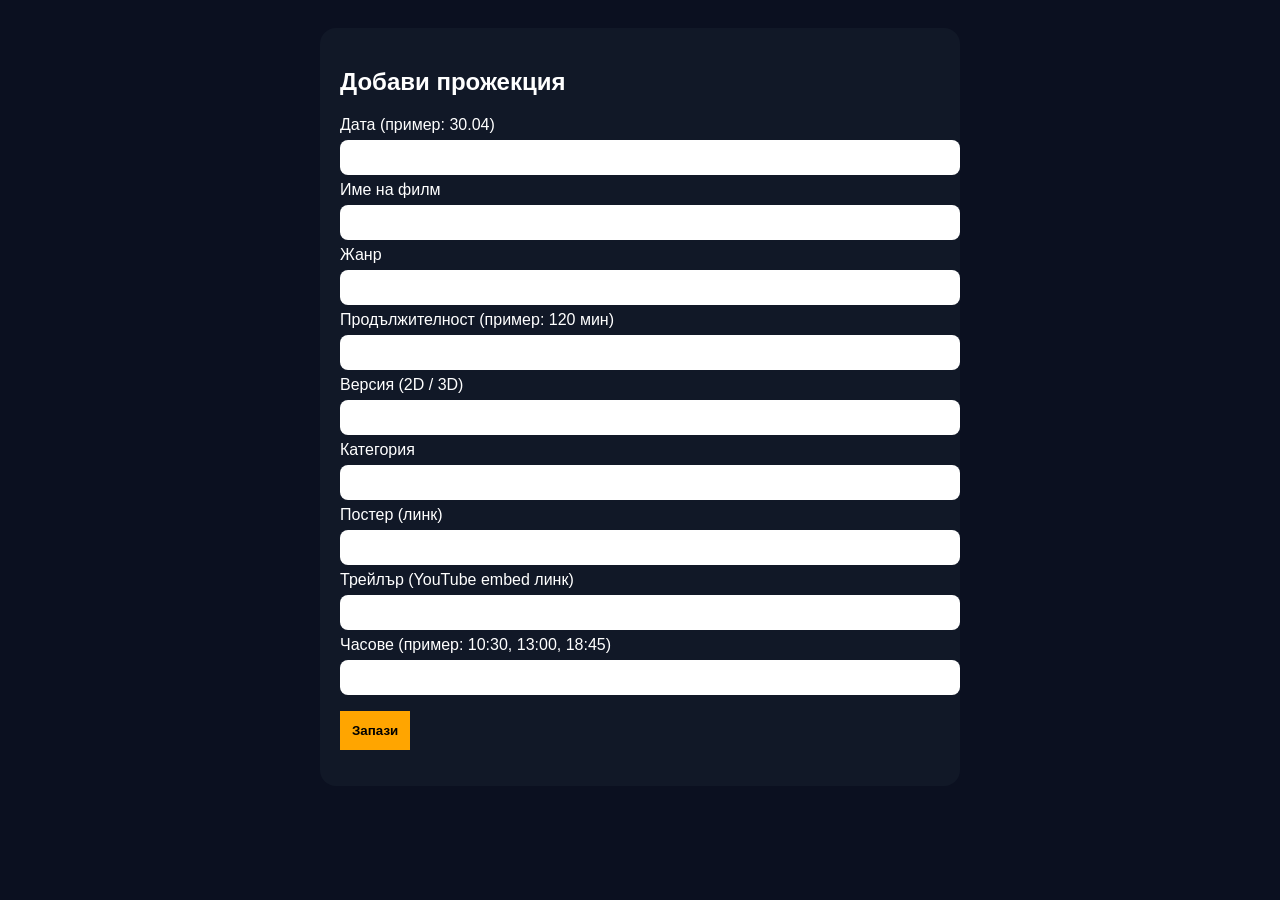
==== admin.html @ 0f28ac3c "Add admin panel HTML for movie projections" ====
<!DOCTYPE html>
<html lang="bg">
<head>
  <meta charset="UTF-8">
  <title>Админ панел</title>
  <style>
    body {
      font-family: Arial;
      background: #0b1020;
      color: white;
      padding: 20px;
    }

    input, textarea {
      width: 100%;
      padding: 10px;
      margin: 6px 0;
      border-radius: 8px;
      border: none;
    }

    button {
      padding: 12px;
      background: orange;
      border: none;
      font-weight: bold;
      cursor: pointer;
      margin-top: 10px;
    }

    .box {
      max-width: 600px;
      margin: auto;
      background: #111827;
      padding: 20px;
      border-radius: 16px;
    }
  </style>
</head>
<body>

<div class="box">
  <h2>Добави прожекция</h2>

  <label>Дата (пример: 30.04)</label>
  <input id="date">

  <label>Име на филм</label>
  <input id="title">

  <label>Жанр</label>
  <input id="genre">

  <label>Продължителност (пример: 120 мин)</label>
  <input id="duration">

  <label>Версия (2D / 3D)</label>
  <input id="version">

  <label>Категория</label>
  <input id="category">

  <label>Постер (линк)</label>
  <input id="poster">

  <label>Трейлър (YouTube embed линк)</label>
  <input id="trailer">

  <label>Часове (пример: 10:30, 13:00, 18:45)</label>
  <input id="times">

  <button onclick="saveMovie()">Запази</button>

  <p id="status"></p>
</div>

<script src="admin.js"></script>

</body>
</html>
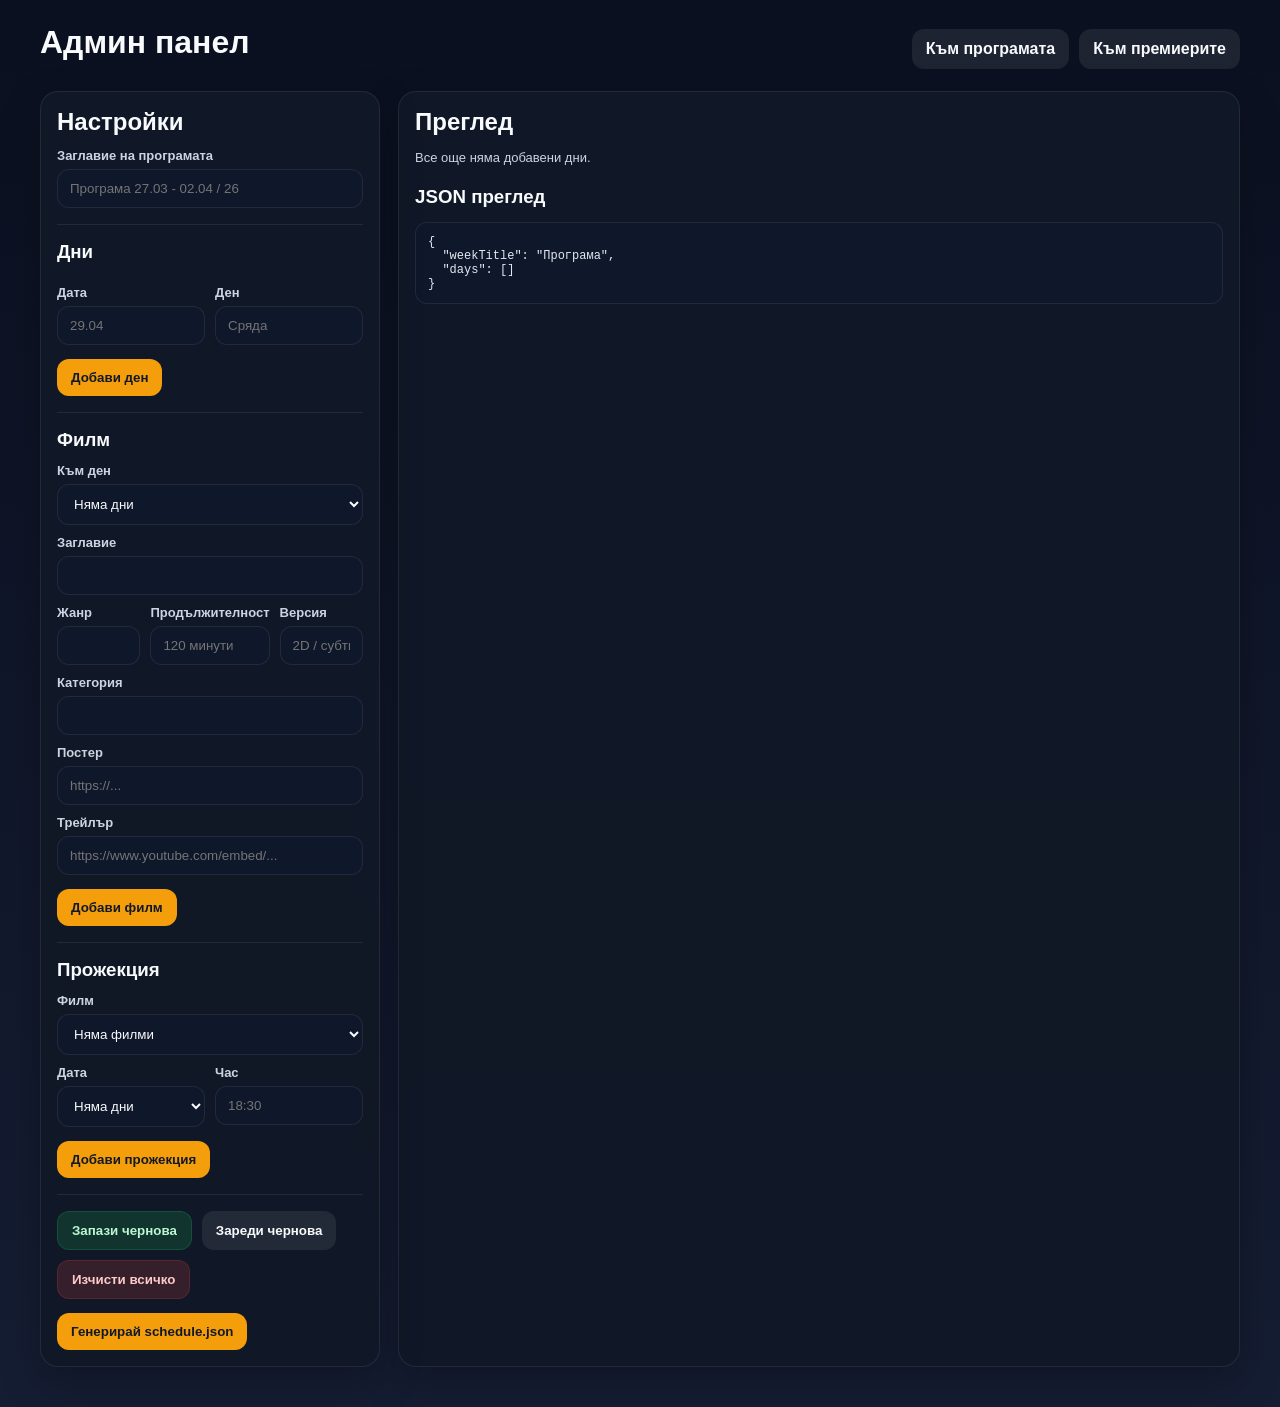
==== commit 1fdd836b: "Update admin.html" ====
--- a/admin.html
+++ b/admin.html
@@ -1,80 +1,832 @@
 <!DOCTYPE html>
 <html lang="bg">
 <head>
-  <meta charset="UTF-8">
-  <title>Админ панел</title>
+  <meta charset="UTF-8" />
+  <meta name="viewport" content="width=device-width, initial-scale=1.0" />
+  <title>Админ панел - Кино Palace</title>
   <style>
-    body {
-      font-family: Arial;
-      background: #0b1020;
-      color: white;
-      padding: 20px;
-    }
-
-    input, textarea {
-      width: 100%;
-      padding: 10px;
-      margin: 6px 0;
-      border-radius: 8px;
-      border: none;
-    }
-
-    button {
-      padding: 12px;
-      background: orange;
-      border: none;
-      font-weight: bold;
-      cursor: pointer;
-      margin-top: 10px;
-    }
-
-    .box {
-      max-width: 600px;
-      margin: auto;
-      background: #111827;
-      padding: 20px;
-      border-radius: 16px;
+    :root{
+      --bg:#0b1020;
+      --bg2:#151d33;
+      --card:#111827;
+      --line:rgba(255,255,255,.08);
+      --text:#f8fafc;
+      --muted:#cbd5e1;
+      --accent:#f59e0b;
+      --danger:#ef4444;
+      --ok:#22c55e;
+    }
+
+    *{box-sizing:border-box}
+
+    body{
+      margin:0;
+      font-family:Arial, Helvetica, sans-serif;
+      color:var(--text);
+      background:linear-gradient(180deg, var(--bg), var(--bg2));
+    }
+
+    .wrap{
+      width:min(1200px, 94%);
+      margin:24px auto 40px;
+    }
+
+    h1,h2,h3{
+      margin:0 0 12px;
+    }
+
+    .topbar{
+      display:flex;
+      justify-content:space-between;
+      align-items:center;
+      gap:12px;
+      margin-bottom:18px;
+      flex-wrap:wrap;
+    }
+
+    .grid{
+      display:grid;
+      grid-template-columns: 340px 1fr;
+      gap:18px;
+    }
+
+    .card{
+      background:rgba(17,24,39,.96);
+      border:1px solid var(--line);
+      border-radius:18px;
+      padding:16px;
+      box-shadow:0 16px 40px rgba(0,0,0,.25);
+    }
+
+    label{
+      display:block;
+      font-size:13px;
+      color:var(--muted);
+      margin:10px 0 6px;
+      font-weight:700;
+    }
+
+    input, textarea, select{
+      width:100%;
+      padding:11px 12px;
+      border-radius:12px;
+      border:1px solid rgba(255,255,255,.08);
+      background:#0f172a;
+      color:var(--text);
+      outline:none;
+    }
+
+    textarea{
+      resize:vertical;
+      min-height:84px;
+    }
+
+    .row{
+      display:grid;
+      grid-template-columns:1fr 1fr;
+      gap:10px;
+    }
+
+    .row3{
+      display:grid;
+      grid-template-columns:1fr 1fr 1fr;
+      gap:10px;
+    }
+
+    .btns{
+      display:flex;
+      gap:10px;
+      flex-wrap:wrap;
+      margin-top:14px;
+    }
+
+    button, .link-btn{
+      border:none;
+      border-radius:12px;
+      padding:11px 14px;
+      font-weight:800;
+      cursor:pointer;
+      text-decoration:none;
+      display:inline-flex;
+      align-items:center;
+      justify-content:center;
+    }
+
+    .primary{
+      background:var(--accent);
+      color:#111827;
+    }
+
+    .secondary{
+      background:rgba(255,255,255,.08);
+      color:var(--text);
+    }
+
+    .danger{
+      background:rgba(239,68,68,.16);
+      color:#fecaca;
+      border:1px solid rgba(239,68,68,.2);
+    }
+
+    .success{
+      background:rgba(34,197,94,.16);
+      color:#bbf7d0;
+      border:1px solid rgba(34,197,94,.2);
+    }
+
+    .small{
+      padding:8px 10px;
+      border-radius:10px;
+      font-size:12px;
+    }
+
+    .status{
+      margin-top:12px;
+      padding:10px 12px;
+      border-radius:12px;
+      font-weight:700;
+      display:none;
+    }
+
+    .status.ok{
+      display:block;
+      background:rgba(34,197,94,.12);
+      color:#bbf7d0;
+      border:1px solid rgba(34,197,94,.18);
+    }
+
+    .status.err{
+      display:block;
+      background:rgba(239,68,68,.12);
+      color:#fecaca;
+      border:1px solid rgba(239,68,68,.18);
+    }
+
+    .day-item,
+    .movie-item,
+    .show-item{
+      background:rgba(255,255,255,.03);
+      border:1px solid rgba(255,255,255,.08);
+      border-radius:14px;
+      padding:12px;
+    }
+
+    .day-item{
+      margin-bottom:10px;
+    }
+
+    .movie-item{
+      margin-bottom:14px;
+    }
+
+    .show-item{
+      margin-top:10px;
+    }
+
+    .head{
+      display:flex;
+      justify-content:space-between;
+      align-items:flex-start;
+      gap:10px;
+      margin-bottom:8px;
+      flex-wrap:wrap;
+    }
+
+    .muted{
+      color:var(--muted);
+      font-size:13px;
+      line-height:1.5;
+    }
+
+    .times{
+      display:flex;
+      flex-wrap:wrap;
+      gap:6px;
+      margin-top:6px;
+    }
+
+    .time-chip{
+      display:inline-flex;
+      padding:6px 9px;
+      border-radius:999px;
+      background:rgba(251,113,133,.14);
+      border:1px solid rgba(251,113,133,.2);
+      color:#fecdd3;
+      font-size:12px;
+      font-weight:800;
+    }
+
+    .section-sep{
+      height:1px;
+      background:rgba(255,255,255,.08);
+      margin:16px 0;
+      border:none;
+    }
+
+    .sticky-tools{
+      position:sticky;
+      top:12px;
+    }
+
+    pre{
+      white-space:pre-wrap;
+      word-break:break-word;
+      background:#0f172a;
+      border-radius:12px;
+      padding:12px;
+      border:1px solid rgba(255,255,255,.08);
+      max-height:320px;
+      overflow:auto;
+      margin-top:14px;
+      color:#e2e8f0;
+      font-size:12px;
+    }
+
+    @media (max-width: 980px){
+      .grid{
+        grid-template-columns:1fr;
+      }
+
+      .sticky-tools{
+        position:static;
+      }
+    }
+
+    @media (max-width: 700px){
+      .row,
+      .row3{
+        grid-template-columns:1fr;
+      }
     }
   </style>
 </head>
 <body>
-
-<div class="box">
-  <h2>Добави прожекция</h2>
-
-  <label>Дата (пример: 30.04)</label>
-  <input id="date">
-
-  <label>Име на филм</label>
-  <input id="title">
-
-  <label>Жанр</label>
-  <input id="genre">
-
-  <label>Продължителност (пример: 120 мин)</label>
-  <input id="duration">
-
-  <label>Версия (2D / 3D)</label>
-  <input id="version">
-
-  <label>Категория</label>
-  <input id="category">
-
-  <label>Постер (линк)</label>
-  <input id="poster">
-
-  <label>Трейлър (YouTube embed линк)</label>
-  <input id="trailer">
-
-  <label>Часове (пример: 10:30, 13:00, 18:45)</label>
-  <input id="times">
-
-  <button onclick="saveMovie()">Запази</button>
-
-  <p id="status"></p>
-</div>
-
-<script src="admin.js"></script>
-
+  <div class="wrap">
+    <div class="topbar">
+      <h1>Админ панел</h1>
+      <div class="btns" style="margin-top:0">
+        <a class="link-btn secondary" href="index.html">Към програмата</a>
+        <a class="link-btn secondary" href="premieres.html">Към премиерите</a>
+      </div>
+    </div>
+
+    <div class="grid">
+      <section class="card sticky-tools">
+        <h2>Настройки</h2>
+
+        <label for="weekTitle">Заглавие на програмата</label>
+        <input id="weekTitle" placeholder="Програма 27.03 - 02.04 / 26" />
+
+        <div class="section-sep"></div>
+
+        <h3>Дни</h3>
+        <div class="row">
+          <div>
+            <label for="newDayDate">Дата</label>
+            <input id="newDayDate" placeholder="29.04" />
+          </div>
+          <div>
+            <label for="newDayLabel">Ден</label>
+            <input id="newDayLabel" placeholder="Сряда" />
+          </div>
+        </div>
+        <div class="btns">
+          <button class="primary" id="addDayBtn">Добави ден</button>
+        </div>
+
+        <div class="section-sep"></div>
+
+        <h3>Филм</h3>
+
+        <label for="movieDay">Към ден</label>
+        <select id="movieDay"></select>
+
+        <label for="movieTitle">Заглавие</label>
+        <input id="movieTitle" />
+
+        <div class="row3">
+          <div>
+            <label for="movieGenre">Жанр</label>
+            <input id="movieGenre" />
+          </div>
+          <div>
+            <label for="movieDuration">Продължителност</label>
+            <input id="movieDuration" placeholder="120 минути" />
+          </div>
+          <div>
+            <label for="movieVersion">Версия</label>
+            <input id="movieVersion" placeholder="2D / субтитриран" />
+          </div>
+        </div>
+
+        <label for="movieCategory">Категория</label>
+        <input id="movieCategory" />
+
+        <label for="moviePoster">Постер</label>
+        <input id="moviePoster" placeholder="https://..." />
+
+        <label for="movieTrailer">Трейлър</label>
+        <input id="movieTrailer" placeholder="https://www.youtube.com/embed/..." />
+
+        <div class="btns">
+          <button class="primary" id="addMovieBtn">Добави филм</button>
+        </div>
+
+        <div class="section-sep"></div>
+
+        <h3>Прожекция</h3>
+
+        <label for="showMovie">Филм</label>
+        <select id="showMovie"></select>
+
+        <div class="row">
+          <div>
+            <label for="showDate">Дата</label>
+            <select id="showDate"></select>
+          </div>
+          <div>
+            <label for="showTime">Час</label>
+            <input id="showTime" placeholder="18:30" />
+          </div>
+        </div>
+
+        <div class="btns">
+          <button class="primary" id="addShowBtn">Добави прожекция</button>
+        </div>
+
+        <div class="section-sep"></div>
+
+        <div class="btns">
+          <button class="success" id="saveDraftBtn">Запази чернова</button>
+          <button class="secondary" id="loadDraftBtn">Зареди чернова</button>
+          <button class="danger" id="clearAllBtn">Изчисти всичко</button>
+        </div>
+
+        <div class="btns">
+          <button class="primary" id="generateBtn">Генерирай schedule.json</button>
+        </div>
+
+        <div id="status" class="status"></div>
+      </section>
+
+      <section class="card">
+        <h2>Преглед</h2>
+        <div id="preview"></div>
+
+        <h3 style="margin-top:18px;">JSON преглед</h3>
+        <pre id="jsonPreview">{}</pre>
+      </section>
+    </div>
+  </div>
+
+  <script>
+    const STORAGE_KEY = 'kinoPalaceAdminDraftV1';
+
+    const state = {
+      weekTitle: '',
+      days: [],
+      moviesLibrary: []
+    };
+
+    const $ = (id) => document.getElementById(id);
+
+    const els = {
+      weekTitle: $('weekTitle'),
+      newDayDate: $('newDayDate'),
+      newDayLabel: $('newDayLabel'),
+      addDayBtn: $('addDayBtn'),
+
+      movieDay: $('movieDay'),
+      movieTitle: $('movieTitle'),
+      movieGenre: $('movieGenre'),
+      movieDuration: $('movieDuration'),
+      movieVersion: $('movieVersion'),
+      movieCategory: $('movieCategory'),
+      moviePoster: $('moviePoster'),
+      movieTrailer: $('movieTrailer'),
+      addMovieBtn: $('addMovieBtn'),
+
+      showMovie: $('showMovie'),
+      showDate: $('showDate'),
+      showTime: $('showTime'),
+      addShowBtn: $('addShowBtn'),
+
+      saveDraftBtn: $('saveDraftBtn'),
+      loadDraftBtn: $('loadDraftBtn'),
+      clearAllBtn: $('clearAllBtn'),
+      generateBtn: $('generateBtn'),
+
+      preview: $('preview'),
+      jsonPreview: $('jsonPreview'),
+      status: $('status')
+    };
+
+    function showStatus(text, type = 'ok') {
+      els.status.className = 'status ' + type;
+      els.status.textContent = text;
+    }
+
+    function clearStatus() {
+      els.status.className = 'status';
+      els.status.textContent = '';
+    }
+
+    function slugify(text) {
+      return String(text || '')
+        .toLowerCase()
+        .trim()
+        .replace(/\s+/g, '-')
+        .replace(/[^\w\-а-яА-Я]+/g, '')
+        .replace(/\-+/g, '-');
+    }
+
+    function buildMovieId(title, version) {
+      return `${slugify(title)}-${slugify(version || 'default')}-${Math.random().toString(36).slice(2, 7)}`;
+    }
+
+    function sortDates(a, b) {
+      const [d1, m1] = a.split('.').map(Number);
+      const [d2, m2] = b.split('.').map(Number);
+      const year = new Date().getFullYear();
+      return new Date(year, m1 - 1, d1) - new Date(year, m2 - 1, d2);
+    }
+
+    function sortTimes(a, b) {
+      return a.localeCompare(b, 'bg');
+    }
+
+    function getDayByDate(date) {
+      return state.days.find(d => d.date === date);
+    }
+
+    function getMovieById(id) {
+      return state.moviesLibrary.find(m => m.id === id);
+    }
+
+    function updateSelectors() {
+      const sortedDays = [...state.days].sort((a, b) => sortDates(a.date, b.date));
+
+      els.movieDay.innerHTML = sortedDays.length
+        ? sortedDays.map(day => `<option value="${day.date}">${day.label} • ${day.date}</option>`).join('')
+        : '<option value="">Няма дни</option>';
+
+      els.showDate.innerHTML = sortedDays.length
+        ? sortedDays.map(day => `<option value="${day.date}">${day.label} • ${day.date}</option>`).join('')
+        : '<option value="">Няма дни</option>';
+
+      els.showMovie.innerHTML = state.moviesLibrary.length
+        ? state.moviesLibrary.map(movie => `<option value="${movie.id}">${movie.title} (${movie.version || 'без версия'})</option>`).join('')
+        : '<option value="">Няма филми</option>';
+    }
+
+    function buildScheduleJson() {
+      const sortedDays = [...state.days]
+        .sort((a, b) => sortDates(a.date, b.date))
+        .map(day => {
+          const moviesForDay = state.moviesLibrary
+            .map(movie => {
+              const times = (movie.shows || [])
+                .filter(show => show.date === day.date)
+                .map(show => show.time)
+                .sort(sortTimes);
+
+              if (!times.length) return null;
+
+              return {
+                title: movie.title,
+                genre: movie.genre,
+                duration: movie.duration,
+                version: movie.version,
+                poster: movie.poster,
+                trailer: movie.trailer,
+                category: movie.category,
+                times
+              };
+            })
+            .filter(Boolean);
+
+          return {
+            date: day.date,
+            label: day.label,
+            movies: moviesForDay
+          };
+        });
+
+      return {
+        weekTitle: state.weekTitle || 'Програма',
+        days: sortedDays
+      };
+    }
+
+    function renderPreview() {
+      updateSelectors();
+
+      const sortedDays = [...state.days].sort((a, b) => sortDates(a.date, b.date));
+      els.preview.innerHTML = '';
+
+      if (!sortedDays.length) {
+        els.preview.innerHTML = '<div class="muted">Все още няма добавени дни.</div>';
+        els.jsonPreview.textContent = JSON.stringify(buildScheduleJson(), null, 2);
+        return;
+      }
+
+      sortedDays.forEach(day => {
+        const dayEl = document.createElement('div');
+        dayEl.className = 'day-item';
+
+        const dayMovies = state.moviesLibrary
+          .map(movie => {
+            const shows = (movie.shows || [])
+              .filter(show => show.date === day.date)
+              .sort((a, b) => sortTimes(a.time, b.time));
+
+            return { movie, shows };
+          })
+          .filter(item => item.shows.length > 0);
+
+        dayEl.innerHTML = `
+          <div class="head">
+            <div>
+              <strong>${day.label} • ${day.date}</strong>
+              <div class="muted">${dayMovies.length ? `${dayMovies.length} филма` : 'Няма прожекции'}</div>
+            </div>
+            <button class="danger small" data-remove-day="${day.date}">Изтрий деня</button>
+          </div>
+        `;
+
+        if (!dayMovies.length) {
+          const empty = document.createElement('div');
+          empty.className = 'muted';
+          empty.textContent = 'Няма прожекции за този ден.';
+          dayEl.appendChild(empty);
+        }
+
+        dayMovies.forEach(item => {
+          const movieEl = document.createElement('div');
+          movieEl.className = 'movie-item';
+
+          movieEl.innerHTML = `
+            <div class="head">
+              <div>
+                <strong>${item.movie.title}</strong>
+                <div class="muted">
+                  ${item.movie.genre || ''}<br>
+                  ${item.movie.duration || ''}<br>
+                  ${item.movie.version || ''}<br>
+                  ${item.movie.category || ''}
+                </div>
+                <div class="times">
+                  ${item.shows.map(show => `<span class="time-chip">${show.time}</span>`).join('')}
+                </div>
+              </div>
+              <div class="btns" style="margin-top:0">
+                <button class="danger small" data-remove-movie="${item.movie.id}">Изтрий филм</button>
+              </div>
+            </div>
+          `;
+
+          item.shows.forEach(show => {
+            const showEl = document.createElement('div');
+            showEl.className = 'show-item';
+            showEl.innerHTML = `
+              <div class="head">
+                <div>
+                  <strong>${show.date} • ${show.time}</strong>
+                </div>
+                <button class="danger small" data-remove-show="${item.movie.id}|${show.date}|${show.time}">Изтрий прожекция</button>
+              </div>
+            `;
+            movieEl.appendChild(showEl);
+          });
+
+          dayEl.appendChild(movieEl);
+        });
+
+        els.preview.appendChild(dayEl);
+      });
+
+      document.querySelectorAll('[data-remove-day]').forEach(btn => {
+        btn.addEventListener('click', () => removeDay(btn.dataset.removeDay));
+      });
+
+      document.querySelectorAll('[data-remove-movie]').forEach(btn => {
+        btn.addEventListener('click', () => removeMovie(btn.dataset.removeMovie));
+      });
+
+      document.querySelectorAll('[data-remove-show]').forEach(btn => {
+        const [movieId, date, time] = btn.dataset.removeShow.split('|');
+        btn.addEventListener('click', () => removeShow(movieId, date, time));
+      });
+
+      els.jsonPreview.textContent = JSON.stringify(buildScheduleJson(), null, 2);
+    }
+
+    function addDay() {
+      const date = els.newDayDate.value.trim();
+      const label = els.newDayLabel.value.trim();
+
+      if (!date || !label) {
+        showStatus('Попълни дата и ден.', 'err');
+        return;
+      }
+
+      if (getDayByDate(date)) {
+        showStatus('Този ден вече съществува.', 'err');
+        return;
+      }
+
+      state.days.push({ date, label });
+      els.newDayDate.value = '';
+      els.newDayLabel.value = '';
+      clearStatus();
+      renderPreview();
+    }
+
+    function addMovie() {
+      const targetDate = els.movieDay.value;
+      const title = els.movieTitle.value.trim();
+      const genre = els.movieGenre.value.trim();
+      const duration = els.movieDuration.value.trim();
+      const version = els.movieVersion.value.trim();
+      const category = els.movieCategory.value.trim();
+      const poster = els.moviePoster.value.trim();
+      const trailer = els.movieTrailer.value.trim();
+
+      if (!targetDate || !title) {
+        showStatus('Избери ден и въведи заглавие.', 'err');
+        return;
+      }
+
+      const movie = {
+        id: buildMovieId(title, version),
+        title,
+        genre,
+        duration,
+        version,
+        category,
+        poster,
+        trailer,
+        shows: []
+      };
+
+      state.moviesLibrary.push(movie);
+
+      els.showMovie.value = movie.id;
+      els.showDate.value = targetDate;
+
+      els.movieTitle.value = '';
+      els.movieGenre.value = '';
+      els.movieDuration.value = '';
+      els.movieVersion.value = '';
+      els.movieCategory.value = '';
+      els.moviePoster.value = '';
+      els.movieTrailer.value = '';
+
+      clearStatus();
+      renderPreview();
+    }
+
+    function addShow() {
+      const movieId = els.showMovie.value;
+      const date = els.showDate.value;
+      const time = els.showTime.value.trim();
+
+      if (!movieId || !date || !time) {
+        showStatus('Избери филм, дата и час.', 'err');
+        return;
+      }
+
+      const movie = getMovieById(movieId);
+      if (!movie) {
+        showStatus('Филмът не е намерен.', 'err');
+        return;
+      }
+
+      movie.shows = movie.shows || [];
+
+      const exists = movie.shows.some(show => show.date === date && show.time === time);
+      if (exists) {
+        showStatus('Тази прожекция вече съществува.', 'err');
+        return;
+      }
+
+      movie.shows.push({ date, time });
+      movie.shows.sort((a, b) => {
+        const dateCmp = sortDates(a.date, b.date);
+        if (dateCmp !== 0) return dateCmp;
+        return sortTimes(a.time, b.time);
+      });
+
+      els.showTime.value = '';
+      clearStatus();
+      renderPreview();
+    }
+
+    function removeDay(date) {
+      if (!confirm(`Сигурен ли си, че искаш да изтриеш ден ${date}?`)) return;
+
+      state.days = state.days.filter(day => day.date !== date);
+      state.moviesLibrary.forEach(movie => {
+        movie.shows = (movie.shows || []).filter(show => show.date !== date);
+      });
+
+      clearStatus();
+      renderPreview();
+    }
+
+    function removeMovie(movieId) {
+      if (!confirm('Сигурен ли си, че искаш да изтриеш филма изцяло?')) return;
+
+      state.moviesLibrary = state.moviesLibrary.filter(movie => movie.id !== movieId);
+      clearStatus();
+      renderPreview();
+    }
+
+    function removeShow(movieId, date, time) {
+      const movie = getMovieById(movieId);
+      if (!movie) return;
+
+      movie.shows = (movie.shows || []).filter(show => !(show.date === date && show.time === time));
+      clearStatus();
+      renderPreview();
+    }
+
+    function saveDraft() {
+      state.weekTitle = els.weekTitle.value.trim();
+      localStorage.setItem(STORAGE_KEY, JSON.stringify(state));
+      showStatus('Черновата е запазена.');
+    }
+
+    function loadDraft() {
+      const raw = localStorage.getItem(STORAGE_KEY);
+      if (!raw) {
+        showStatus('Няма запазена чернова.', 'err');
+        return;
+      }
+
+      const parsed = JSON.parse(raw);
+
+      state.weekTitle = parsed.weekTitle || '';
+      state.days = Array.isArray(parsed.days) ? parsed.days : [];
+      state.moviesLibrary = Array.isArray(parsed.moviesLibrary) ? parsed.moviesLibrary : [];
+
+      els.weekTitle.value = state.weekTitle;
+      clearStatus();
+      renderPreview();
+    }
+
+    function clearAll() {
+      if (!confirm('Сигурен ли си, че искаш да изчистиш всичко?')) return;
+
+      state.weekTitle = '';
+      state.days = [];
+      state.moviesLibrary = [];
+
+      els.weekTitle.value = '';
+      els.newDayDate.value = '';
+      els.newDayLabel.value = '';
+      els.movieTitle.value = '';
+      els.movieGenre.value = '';
+      els.movieDuration.value = '';
+      els.movieVersion.value = '';
+      els.movieCategory.value = '';
+      els.moviePoster.value = '';
+      els.movieTrailer.value = '';
+      els.showTime.value = '';
+
+      clearStatus();
+      renderPreview();
+    }
+
+    function generateJsonFile() {
+      state.weekTitle = els.weekTitle.value.trim();
+
+      const output = buildScheduleJson();
+      const content = JSON.stringify(output, null, 2);
+
+      const blob = new Blob([content], { type: 'application/json;charset=utf-8' });
+      const a = document.createElement('a');
+      a.href = URL.createObjectURL(blob);
+      a.download = 'schedule.json';
+      a.click();
+      URL.revokeObjectURL(a.href);
+
+      showStatus('Готово! Качи новия schedule.json в GitHub.');
+    }
+
+    els.addDayBtn.addEventListener('click', addDay);
+    els.addMovieBtn.addEventListener('click', addMovie);
+    els.addShowBtn.addEventListener('click', addShow);
+    els.saveDraftBtn.addEventListener('click', saveDraft);
+    els.loadDraftBtn.addEventListener('click', loadDraft);
+    els.clearAllBtn.addEventListener('click', clearAll);
+    els.generateBtn.addEventListener('click', generateJsonFile);
+    els.weekTitle.addEventListener('input', () => {
+      state.weekTitle = els.weekTitle.value.trim();
+      els.jsonPreview.textContent = JSON.stringify(buildScheduleJson(), null, 2);
+    });
+
+    renderPreview();
+  </script>
 </body>
-</html>
+</html>
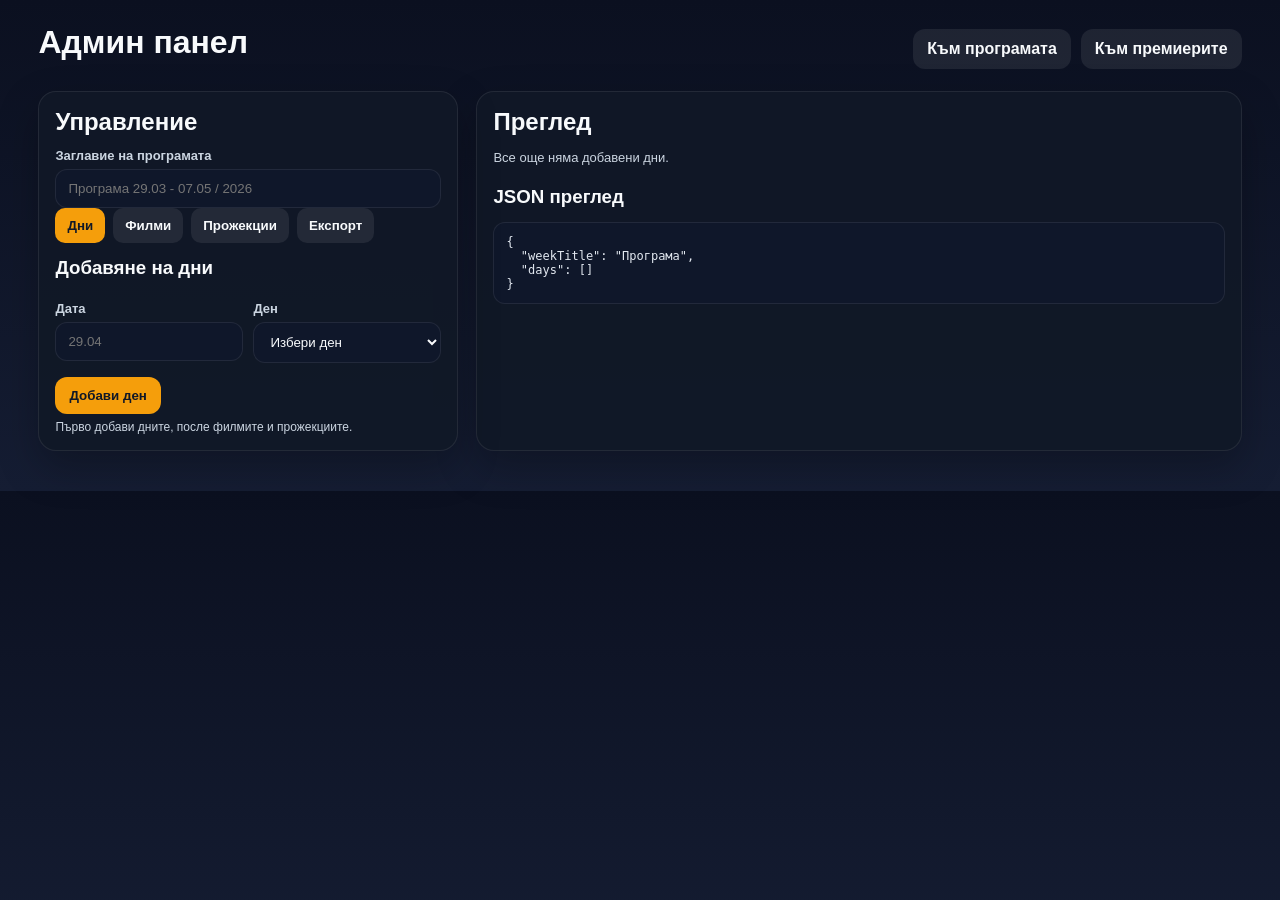
==== commit fa528ecc: "Update admin.html" ====
--- a/admin.html
+++ b/admin.html
@@ -15,6 +15,7 @@
       --accent:#f59e0b;
       --danger:#ef4444;
       --ok:#22c55e;
+      --soft:rgba(255,255,255,.05);
     }
 
     *{box-sizing:border-box}
@@ -27,7 +28,7 @@
     }
 
     .wrap{
-      width:min(1200px, 94%);
+      width:min(1280px, 94%);
       margin:24px auto 40px;
     }
 
@@ -46,7 +47,7 @@
 
     .grid{
       display:grid;
-      grid-template-columns: 340px 1fr;
+      grid-template-columns: 420px 1fr;
       gap:18px;
     }
 
@@ -56,6 +57,41 @@
       border-radius:18px;
       padding:16px;
       box-shadow:0 16px 40px rgba(0,0,0,.25);
+    }
+
+    .sticky{
+      position:sticky;
+      top:12px;
+    }
+
+    .tabs{
+      display:flex;
+      gap:8px;
+      flex-wrap:wrap;
+      margin-bottom:14px;
+    }
+
+    .tab-btn{
+      border:none;
+      border-radius:10px;
+      padding:10px 12px;
+      font-weight:800;
+      cursor:pointer;
+      background:rgba(255,255,255,.08);
+      color:var(--text);
+    }
+
+    .tab-btn.active{
+      background:var(--accent);
+      color:#111827;
+    }
+
+    .tab-panel{
+      display:none;
+    }
+
+    .tab-panel.active{
+      display:block;
     }
 
     label{
@@ -78,7 +114,7 @@
 
     textarea{
       resize:vertical;
-      min-height:84px;
+      min-height:88px;
     }
 
     .row{
@@ -162,25 +198,12 @@
       border:1px solid rgba(239,68,68,.18);
     }
 
-    .day-item,
-    .movie-item,
-    .show-item{
+    .item{
       background:rgba(255,255,255,.03);
       border:1px solid rgba(255,255,255,.08);
       border-radius:14px;
       padding:12px;
-    }
-
-    .day-item{
-      margin-bottom:10px;
-    }
-
-    .movie-item{
-      margin-bottom:14px;
-    }
-
-    .show-item{
-      margin-top:10px;
+      margin-bottom:12px;
     }
 
     .head{
@@ -188,7 +211,6 @@
       justify-content:space-between;
       align-items:flex-start;
       gap:10px;
-      margin-bottom:8px;
       flex-wrap:wrap;
     }
 
@@ -202,10 +224,10 @@
       display:flex;
       flex-wrap:wrap;
       gap:6px;
-      margin-top:6px;
-    }
-
-    .time-chip{
+      margin-top:8px;
+    }
+
+    .chip{
       display:inline-flex;
       padding:6px 9px;
       border-radius:999px;
@@ -216,16 +238,32 @@
       font-weight:800;
     }
 
+    .day-chip{
+      display:inline-flex;
+      padding:6px 9px;
+      border-radius:999px;
+      background:rgba(245,158,11,.14);
+      border:1px solid rgba(245,158,11,.2);
+      color:#fde68a;
+      font-size:12px;
+      font-weight:800;
+    }
+
+    .poster-preview{
+      width:100%;
+      max-width:180px;
+      border-radius:12px;
+      display:block;
+      margin-top:10px;
+      border:1px solid rgba(255,255,255,.08);
+      background:#0f172a;
+    }
+
     .section-sep{
       height:1px;
       background:rgba(255,255,255,.08);
       margin:16px 0;
       border:none;
-    }
-
-    .sticky-tools{
-      position:sticky;
-      top:12px;
     }
 
     pre{
@@ -235,24 +273,30 @@
       border-radius:12px;
       padding:12px;
       border:1px solid rgba(255,255,255,.08);
-      max-height:320px;
+      max-height:360px;
       overflow:auto;
       margin-top:14px;
       color:#e2e8f0;
       font-size:12px;
     }
 
-    @media (max-width: 980px){
+    .mini-note{
+      font-size:12px;
+      color:var(--muted);
+      margin-top:6px;
+    }
+
+    @media (max-width: 1080px){
       .grid{
         grid-template-columns:1fr;
       }
 
-      .sticky-tools{
+      .sticky{
         position:static;
       }
     }
 
-    @media (max-width: 700px){
+    @media (max-width: 760px){
       .row,
       .row3{
         grid-template-columns:1fr;
@@ -271,99 +315,157 @@
     </div>
 
     <div class="grid">
-      <section class="card sticky-tools">
-        <h2>Настройки</h2>
+      <section class="card sticky">
+        <h2>Управление</h2>
 
         <label for="weekTitle">Заглавие на програмата</label>
-        <input id="weekTitle" placeholder="Програма 27.03 - 02.04 / 26" />
-
-        <div class="section-sep"></div>
-
-        <h3>Дни</h3>
-        <div class="row">
-          <div>
-            <label for="newDayDate">Дата</label>
-            <input id="newDayDate" placeholder="29.04" />
+        <input id="weekTitle" placeholder="Програма 29.03 - 07.05 / 2026" />
+
+        <div class="tabs">
+          <button class="tab-btn active" data-tab="daysTab">Дни</button>
+          <button class="tab-btn" data-tab="moviesTab">Филми</button>
+          <button class="tab-btn" data-tab="showsTab">Прожекции</button>
+          <button class="tab-btn" data-tab="exportTab">Експорт</button>
+        </div>
+
+        <div class="tab-panel active" id="daysTab">
+          <h3>Добавяне на дни</h3>
+          <div class="row">
+            <div>
+              <label for="newDayDate">Дата</label>
+              <input id="newDayDate" placeholder="29.04" />
+            </div>
+            <div>
+              <label for="newDayLabel">Ден</label>
+              <select id="newDayLabel">
+                <option value="">Избери ден</option>
+                <option>Понеделник</option>
+                <option>Вторник</option>
+                <option>Сряда</option>
+                <option>Четвъртък</option>
+                <option>Петък</option>
+                <option>Събота</option>
+                <option>Неделя</option>
+              </select>
+            </div>
           </div>
-          <div>
-            <label for="newDayLabel">Ден</label>
-            <input id="newDayLabel" placeholder="Сряда" />
+          <div class="btns">
+            <button class="primary" id="addDayBtn">Добави ден</button>
           </div>
+          <div class="mini-note">Първо добави дните, после филмите и прожекциите.</div>
         </div>
-        <div class="btns">
-          <button class="primary" id="addDayBtn">Добави ден</button>
+
+        <div class="tab-panel" id="moviesTab">
+          <h3 id="movieFormTitle">Добавяне на филм</h3>
+
+          <label for="movieSelectEdit">Избери за редакция</label>
+          <select id="movieSelectEdit">
+            <option value="">Нов филм</option>
+          </select>
+
+          <label for="movieTitle">Заглавие</label>
+          <input id="movieTitle" />
+
+          <div class="row3">
+            <div>
+              <label for="movieGenre">Жанр</label>
+              <select id="movieGenre">
+                <option value="">Избери жанр</option>
+                <option>Анимация</option>
+                <option>Комедия</option>
+                <option>Драма</option>
+                <option>Ужаси</option>
+                <option>Екшън</option>
+                <option>Фантастика</option>
+                <option>Приключенски</option>
+                <option>Трилър</option>
+                <option>Семеен</option>
+                <option>Романтичен</option>
+                <option>Документален</option>
+                <option>Исторически</option>
+                <option>Фентъзи</option>
+              </select>
+            </div>
+            <div>
+              <label for="movieDuration">Продължителност</label>
+              <input id="movieDuration" placeholder="120 минути" />
+            </div>
+            <div>
+              <label for="movieVersion">Версия</label>
+              <select id="movieVersion">
+                <option value="">Избери версия</option>
+                <option>2D / дублиран</option>
+                <option>2D / субтитриран</option>
+                <option>2D / БГ продукция</option>
+                <option>3D / дублиран</option>
+                <option>3D / субтитриран</option>
+              </select>
+            </div>
+          </div>
+
+          <label for="movieCategory">Категория</label>
+          <select id="movieCategory">
+            <option value="">Избери категория</option>
+            <option>A - Препоръчва се за деца</option>
+            <option>B - Без възрастови ограничения</option>
+            <option>C - Не се препоръчва за деца под 12</option>
+            <option>D - Забранен за лица под 16</option>
+          </select>
+
+          <label for="moviePoster">Постер</label>
+          <input id="moviePoster" placeholder="https://..." />
+
+          <label for="movieTrailer">Трейлър</label>
+          <input id="movieTrailer" placeholder="https://www.youtube.com/embed/..." />
+
+          <div class="btns">
+            <button class="primary" id="saveMovieBtn">Запази филма</button>
+            <button class="secondary" id="newMovieBtn">Нов филм</button>
+            <button class="danger" id="deleteMovieBtn" disabled>Изтрий филма</button>
+          </div>
+
+          <img id="moviePosterPreview" class="poster-preview" style="display:none" alt="Постер preview" />
         </div>
 
-        <div class="section-sep"></div>
-
-        <h3>Филм</h3>
-
-        <label for="movieDay">Към ден</label>
-        <select id="movieDay"></select>
-
-        <label for="movieTitle">Заглавие</label>
-        <input id="movieTitle" />
-
-        <div class="row3">
-          <div>
-            <label for="movieGenre">Жанр</label>
-            <input id="movieGenre" />
+        <div class="tab-panel" id="showsTab">
+          <h3>Добавяне на прожекция</h3>
+
+          <label for="showMovie">Филм</label>
+          <select id="showMovie"></select>
+
+          <div class="row">
+            <div>
+              <label for="showDate">Дата</label>
+              <select id="showDate"></select>
+            </div>
+            <div>
+              <label for="showTime">Час</label>
+              <input id="showTime" placeholder="18:30" />
+            </div>
           </div>
-          <div>
-            <label for="movieDuration">Продължителност</label>
-            <input id="movieDuration" placeholder="120 минути" />
+
+          <div class="btns">
+            <button class="primary" id="addShowBtn">Добави прожекция</button>
           </div>
-          <div>
-            <label for="movieVersion">Версия</label>
-            <input id="movieVersion" placeholder="2D / субтитриран" />
+
+          <div class="mini-note">Избираш филм от библиотеката и му добавяш дата + час.</div>
+        </div>
+
+        <div class="tab-panel" id="exportTab">
+          <h3>Експорт</h3>
+          <div class="btns">
+            <button class="success" id="saveDraftBtn">Запази чернова</button>
+            <button class="secondary" id="loadDraftBtn">Зареди чернова</button>
+            <button class="danger" id="clearAllBtn">Изчисти всичко</button>
           </div>
-        </div>
-
-        <label for="movieCategory">Категория</label>
-        <input id="movieCategory" />
-
-        <label for="moviePoster">Постер</label>
-        <input id="moviePoster" placeholder="https://..." />
-
-        <label for="movieTrailer">Трейлър</label>
-        <input id="movieTrailer" placeholder="https://www.youtube.com/embed/..." />
-
-        <div class="btns">
-          <button class="primary" id="addMovieBtn">Добави филм</button>
-        </div>
-
-        <div class="section-sep"></div>
-
-        <h3>Прожекция</h3>
-
-        <label for="showMovie">Филм</label>
-        <select id="showMovie"></select>
-
-        <div class="row">
-          <div>
-            <label for="showDate">Дата</label>
-            <select id="showDate"></select>
+
+          <div class="btns">
+            <button class="primary" id="generateBtn">Генерирай schedule.json</button>
           </div>
-          <div>
-            <label for="showTime">Час</label>
-            <input id="showTime" placeholder="18:30" />
+
+          <div class="mini-note">
+            Натискаш бутона, сваляш файла и го качваш в GitHub вместо стария schedule.json.
           </div>
-        </div>
-
-        <div class="btns">
-          <button class="primary" id="addShowBtn">Добави прожекция</button>
-        </div>
-
-        <div class="section-sep"></div>
-
-        <div class="btns">
-          <button class="success" id="saveDraftBtn">Запази чернова</button>
-          <button class="secondary" id="loadDraftBtn">Зареди чернова</button>
-          <button class="danger" id="clearAllBtn">Изчисти всичко</button>
-        </div>
-
-        <div class="btns">
-          <button class="primary" id="generateBtn">Генерирай schedule.json</button>
         </div>
 
         <div id="status" class="status"></div>
@@ -380,23 +482,26 @@
   </div>
 
   <script>
-    const STORAGE_KEY = 'kinoPalaceAdminDraftV1';
+    const STORAGE_KEY = 'kinoPalaceAdminDraftV2';
 
     const state = {
       weekTitle: '',
       days: [],
-      moviesLibrary: []
+      moviesLibrary: [],
+      editingMovieId: null
     };
 
     const $ = (id) => document.getElementById(id);
 
     const els = {
       weekTitle: $('weekTitle'),
+
       newDayDate: $('newDayDate'),
       newDayLabel: $('newDayLabel'),
       addDayBtn: $('addDayBtn'),
 
-      movieDay: $('movieDay'),
+      movieFormTitle: $('movieFormTitle'),
+      movieSelectEdit: $('movieSelectEdit'),
       movieTitle: $('movieTitle'),
       movieGenre: $('movieGenre'),
       movieDuration: $('movieDuration'),
@@ -404,7 +509,10 @@
       movieCategory: $('movieCategory'),
       moviePoster: $('moviePoster'),
       movieTrailer: $('movieTrailer'),
-      addMovieBtn: $('addMovieBtn'),
+      saveMovieBtn: $('saveMovieBtn'),
+      newMovieBtn: $('newMovieBtn'),
+      deleteMovieBtn: $('deleteMovieBtn'),
+      moviePosterPreview: $('moviePosterPreview'),
 
       showMovie: $('showMovie'),
       showDate: $('showDate'),
@@ -465,18 +573,19 @@
 
     function updateSelectors() {
       const sortedDays = [...state.days].sort((a, b) => sortDates(a.date, b.date));
-
-      els.movieDay.innerHTML = sortedDays.length
-        ? sortedDays.map(day => `<option value="${day.date}">${day.label} • ${day.date}</option>`).join('')
-        : '<option value="">Няма дни</option>';
+      const sortedMovies = [...state.moviesLibrary].sort((a, b) => a.title.localeCompare(b.title, 'bg'));
 
       els.showDate.innerHTML = sortedDays.length
         ? sortedDays.map(day => `<option value="${day.date}">${day.label} • ${day.date}</option>`).join('')
         : '<option value="">Няма дни</option>';
 
-      els.showMovie.innerHTML = state.moviesLibrary.length
-        ? state.moviesLibrary.map(movie => `<option value="${movie.id}">${movie.title} (${movie.version || 'без версия'})</option>`).join('')
+      els.showMovie.innerHTML = sortedMovies.length
+        ? sortedMovies.map(movie => `<option value="${movie.id}">${movie.title}${movie.version ? ` (${movie.version})` : ''}</option>`).join('')
         : '<option value="">Няма филми</option>';
+
+      els.movieSelectEdit.innerHTML =
+        '<option value="">Нов филм</option>' +
+        sortedMovies.map(movie => `<option value="${movie.id}">${movie.title}${movie.version ? ` (${movie.version})` : ''}</option>`).join('');
     }
 
     function buildScheduleJson() {
@@ -494,12 +603,12 @@
 
               return {
                 title: movie.title,
-                genre: movie.genre,
-                duration: movie.duration,
-                version: movie.version,
-                poster: movie.poster,
-                trailer: movie.trailer,
-                category: movie.category,
+                genre: movie.genre || '',
+                duration: movie.duration || '',
+                version: movie.version || '',
+                poster: movie.poster || '',
+                trailer: movie.trailer || '',
+                category: movie.category || '',
                 times
               };
             })
@@ -518,6 +627,43 @@
       };
     }
 
+    function resetMovieForm() {
+      state.editingMovieId = null;
+      els.movieFormTitle.textContent = 'Добавяне на филм';
+      els.movieSelectEdit.value = '';
+      els.movieTitle.value = '';
+      els.movieGenre.value = '';
+      els.movieDuration.value = '';
+      els.movieVersion.value = '';
+      els.movieCategory.value = '';
+      els.moviePoster.value = '';
+      els.movieTrailer.value = '';
+      els.deleteMovieBtn.disabled = true;
+      els.moviePosterPreview.style.display = 'none';
+      els.moviePosterPreview.src = '';
+    }
+
+    function fillMovieForm(movie) {
+      state.editingMovieId = movie.id;
+      els.movieFormTitle.textContent = 'Редакция на филм';
+      els.movieSelectEdit.value = movie.id;
+      els.movieTitle.value = movie.title || '';
+      els.movieGenre.value = movie.genre || '';
+      els.movieDuration.value = movie.duration || '';
+      els.movieVersion.value = movie.version || '';
+      els.movieCategory.value = movie.category || '';
+      els.moviePoster.value = movie.poster || '';
+      els.movieTrailer.value = movie.trailer || '';
+      els.deleteMovieBtn.disabled = false;
+
+      if (movie.poster) {
+        els.moviePosterPreview.src = movie.poster;
+        els.moviePosterPreview.style.display = 'block';
+      } else {
+        els.moviePosterPreview.style.display = 'none';
+      }
+    }
+
     function renderPreview() {
       updateSelectors();
 
@@ -532,7 +678,7 @@
 
       sortedDays.forEach(day => {
         const dayEl = document.createElement('div');
-        dayEl.className = 'day-item';
+        dayEl.className = 'item';
 
         const dayMovies = state.moviesLibrary
           .map(movie => {
@@ -542,7 +688,12 @@
 
             return { movie, shows };
           })
-          .filter(item => item.shows.length > 0);
+          .filter(item => item.shows.length > 0)
+          .sort((a, b) => {
+            const aTime = a.shows[0]?.time || '';
+            const bTime = b.shows[0]?.time || '';
+            return sortTimes(aTime, bTime);
+          });
 
         dayEl.innerHTML = `
           <div class="head">
@@ -563,7 +714,9 @@
 
         dayMovies.forEach(item => {
           const movieEl = document.createElement('div');
-          movieEl.className = 'movie-item';
+          movieEl.className = 'item';
+          movieEl.style.marginTop = '10px';
+          movieEl.style.marginBottom = '0';
 
           movieEl.innerHTML = `
             <div class="head">
@@ -576,10 +729,11 @@
                   ${item.movie.category || ''}
                 </div>
                 <div class="times">
-                  ${item.shows.map(show => `<span class="time-chip">${show.time}</span>`).join('')}
+                  ${item.shows.map(show => `<span class="chip">${show.time}</span>`).join('')}
                 </div>
               </div>
               <div class="btns" style="margin-top:0">
+                <button class="secondary small" data-edit-movie="${item.movie.id}">Редактирай</button>
                 <button class="danger small" data-remove-movie="${item.movie.id}">Изтрий филм</button>
               </div>
             </div>
@@ -587,11 +741,14 @@
 
           item.shows.forEach(show => {
             const showEl = document.createElement('div');
-            showEl.className = 'show-item';
+            showEl.className = 'item';
+            showEl.style.marginTop = '10px';
+            showEl.style.marginBottom = '0';
             showEl.innerHTML = `
               <div class="head">
                 <div>
-                  <strong>${show.date} • ${show.time}</strong>
+                  <span class="day-chip">${show.date}</span>
+                  <span class="chip">${show.time}</span>
                 </div>
                 <button class="danger small" data-remove-show="${item.movie.id}|${show.date}|${show.time}">Изтрий прожекция</button>
               </div>
@@ -609,6 +766,16 @@
         btn.addEventListener('click', () => removeDay(btn.dataset.removeDay));
       });
 
+      document.querySelectorAll('[data-edit-movie]').forEach(btn => {
+        btn.addEventListener('click', () => {
+          const movie = getMovieById(btn.dataset.editMovie);
+          if (!movie) return;
+          fillMovieForm(movie);
+          switchTab('moviesTab');
+          window.scrollTo({ top: 0, behavior: 'smooth' });
+        });
+      });
+
       document.querySelectorAll('[data-remove-movie]').forEach(btn => {
         btn.addEventListener('click', () => removeMovie(btn.dataset.removeMovie));
       });
@@ -642,8 +809,7 @@
       renderPreview();
     }
 
-    function addMovie() {
-      const targetDate = els.movieDay.value;
+    function saveMovie() {
       const title = els.movieTitle.value.trim();
       const genre = els.movieGenre.value.trim();
       const duration = els.movieDuration.value.trim();
@@ -652,38 +818,42 @@
       const poster = els.moviePoster.value.trim();
       const trailer = els.movieTrailer.value.trim();
 
-      if (!targetDate || !title) {
-        showStatus('Избери ден и въведи заглавие.', 'err');
+      if (!title) {
+        showStatus('Заглавието е задължително.', 'err');
         return;
       }
 
-      const movie = {
-        id: buildMovieId(title, version),
-        title,
-        genre,
-        duration,
-        version,
-        category,
-        poster,
-        trailer,
-        shows: []
-      };
-
-      state.moviesLibrary.push(movie);
-
-      els.showMovie.value = movie.id;
-      els.showDate.value = targetDate;
-
-      els.movieTitle.value = '';
-      els.movieGenre.value = '';
-      els.movieDuration.value = '';
-      els.movieVersion.value = '';
-      els.movieCategory.value = '';
-      els.moviePoster.value = '';
-      els.movieTrailer.value = '';
+      if (state.editingMovieId) {
+        const movie = getMovieById(state.editingMovieId);
+        if (!movie) {
+          showStatus('Филмът не е намерен.', 'err');
+          return;
+        }
+
+        movie.title = title;
+        movie.genre = genre;
+        movie.duration = duration;
+        movie.version = version;
+        movie.category = category;
+        movie.poster = poster;
+        movie.trailer = trailer;
+      } else {
+        state.moviesLibrary.push({
+          id: buildMovieId(title, version),
+          title,
+          genre,
+          duration,
+          version,
+          category,
+          poster,
+          trailer,
+          shows: []
+        });
+      }
 
       clearStatus();
       renderPreview();
+      resetMovieForm();
     }
 
     function addShow() {
@@ -738,6 +908,11 @@
       if (!confirm('Сигурен ли си, че искаш да изтриеш филма изцяло?')) return;
 
       state.moviesLibrary = state.moviesLibrary.filter(movie => movie.id !== movieId);
+
+      if (state.editingMovieId === movieId) {
+        resetMovieForm();
+      }
+
       clearStatus();
       renderPreview();
     }
@@ -769,8 +944,10 @@
       state.weekTitle = parsed.weekTitle || '';
       state.days = Array.isArray(parsed.days) ? parsed.days : [];
       state.moviesLibrary = Array.isArray(parsed.moviesLibrary) ? parsed.moviesLibrary : [];
+      state.editingMovieId = null;
 
       els.weekTitle.value = state.weekTitle;
+      resetMovieForm();
       clearStatus();
       renderPreview();
     }
@@ -781,18 +958,13 @@
       state.weekTitle = '';
       state.days = [];
       state.moviesLibrary = [];
+      state.editingMovieId = null;
 
       els.weekTitle.value = '';
       els.newDayDate.value = '';
       els.newDayLabel.value = '';
-      els.movieTitle.value = '';
-      els.movieGenre.value = '';
-      els.movieDuration.value = '';
-      els.movieVersion.value = '';
-      els.movieCategory.value = '';
-      els.moviePoster.value = '';
-      els.movieTrailer.value = '';
       els.showTime.value = '';
+      resetMovieForm();
 
       clearStatus();
       renderPreview();
@@ -814,13 +986,56 @@
       showStatus('Готово! Качи новия schedule.json в GitHub.');
     }
 
+    function switchTab(tabId) {
+      document.querySelectorAll('.tab-btn').forEach(btn => {
+        btn.classList.toggle('active', btn.dataset.tab === tabId);
+      });
+
+      document.querySelectorAll('.tab-panel').forEach(panel => {
+        panel.classList.toggle('active', panel.id === tabId);
+      });
+    }
+
+    document.querySelectorAll('.tab-btn').forEach(btn => {
+      btn.addEventListener('click', () => switchTab(btn.dataset.tab));
+    });
+
     els.addDayBtn.addEventListener('click', addDay);
-    els.addMovieBtn.addEventListener('click', addMovie);
+    els.saveMovieBtn.addEventListener('click', saveMovie);
+    els.newMovieBtn.addEventListener('click', resetMovieForm);
     els.addShowBtn.addEventListener('click', addShow);
     els.saveDraftBtn.addEventListener('click', saveDraft);
     els.loadDraftBtn.addEventListener('click', loadDraft);
     els.clearAllBtn.addEventListener('click', clearAll);
     els.generateBtn.addEventListener('click', generateJsonFile);
+
+    els.movieSelectEdit.addEventListener('change', () => {
+      const id = els.movieSelectEdit.value;
+      if (!id) {
+        resetMovieForm();
+        return;
+      }
+
+      const movie = getMovieById(id);
+      if (!movie) return;
+      fillMovieForm(movie);
+    });
+
+    els.deleteMovieBtn.addEventListener('click', () => {
+      if (!state.editingMovieId) return;
+      removeMovie(state.editingMovieId);
+    });
+
+    els.moviePoster.addEventListener('input', () => {
+      const url = els.moviePoster.value.trim();
+      if (url) {
+        els.moviePosterPreview.src = url;
+        els.moviePosterPreview.style.display = 'block';
+      } else {
+        els.moviePosterPreview.style.display = 'none';
+      }
+    });
+
     els.weekTitle.addEventListener('input', () => {
       state.weekTitle = els.weekTitle.value.trim();
       els.jsonPreview.textContent = JSON.stringify(buildScheduleJson(), null, 2);
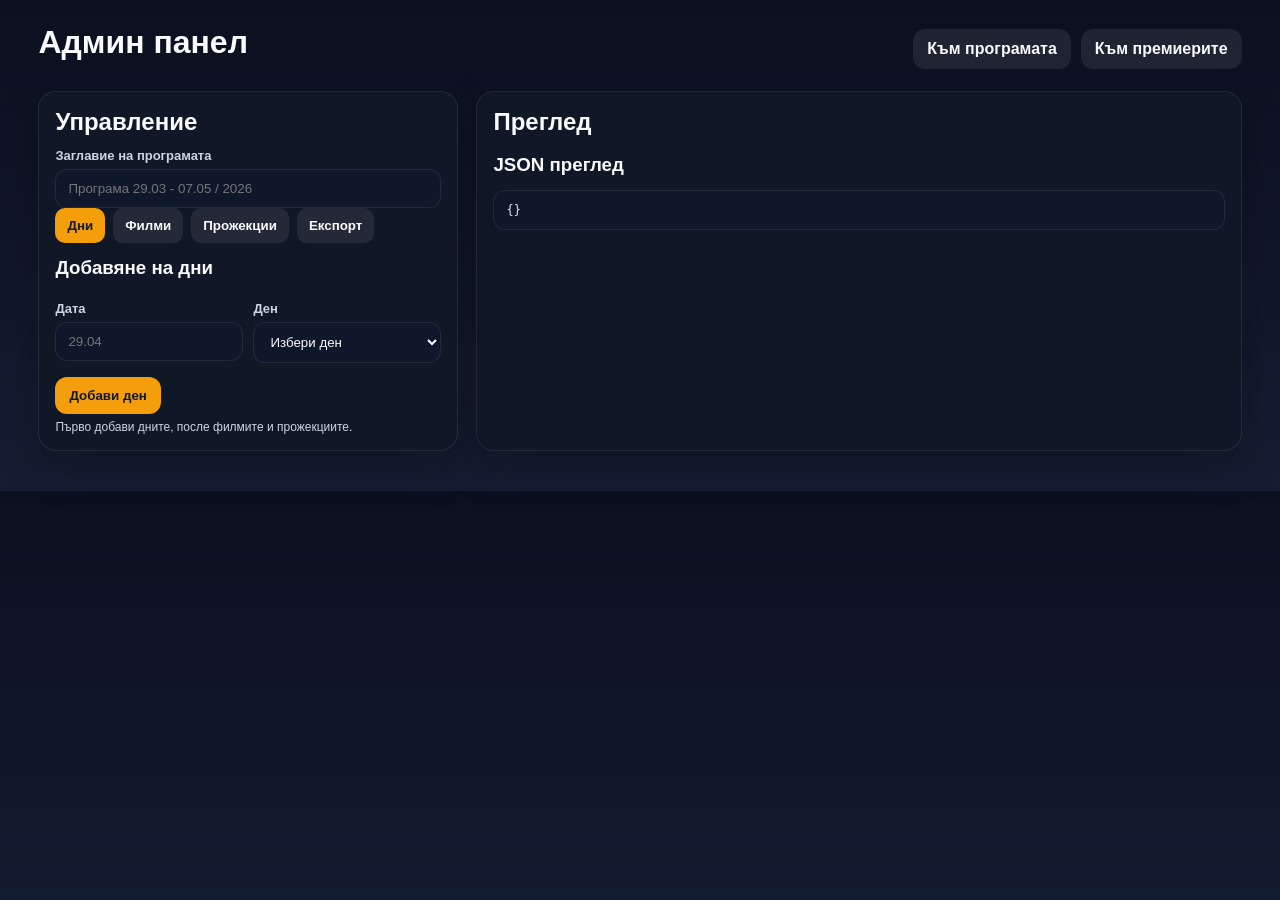
==== commit 6e94cdf9: "Enhance show time input and validation Updated show time input to accept multiple times and adjusted" ====
--- a/admin.html
+++ b/admin.html
@@ -399,6 +399,7 @@
                 <option>2D / БГ продукция</option>
                 <option>3D / дублиран</option>
                 <option>3D / субтитриран</option>
+                <option>3D / БГ продукция</option>
               </select>
             </div>
           </div>
@@ -409,7 +410,11 @@
             <option>A - Препоръчва се за деца</option>
             <option>B - Без възрастови ограничения</option>
             <option>C - Не се препоръчва за деца под 12</option>
+            <option>C+ - Не се препоръчва за лица под 14</option>
             <option>D - Забранен за лица под 16</option>
+            <option>D+ - Не се препоръчва за лица под 16</option>
+            <option>X - Забранен за лица под 18</option>
+            <option>TBC - Очаква се категория</option>
           </select>
 
           <label for="moviePoster">Постер</label>
@@ -439,8 +444,8 @@
               <select id="showDate"></select>
             </div>
             <div>
-              <label for="showTime">Час</label>
-              <input id="showTime" placeholder="18:30" />
+              <label for="showTime">Часове</label>
+              <input id="showTime" placeholder="10:30, 13:00, 18:45" />
             </div>
           </div>
 
@@ -857,40 +862,59 @@
     }
 
     function addShow() {
-      const movieId = els.showMovie.value;
-      const date = els.showDate.value;
-      const time = els.showTime.value.trim();
-
-      if (!movieId || !date || !time) {
-        showStatus('Избери филм, дата и час.', 'err');
-        return;
-      }
-
-      const movie = getMovieById(movieId);
-      if (!movie) {
-        showStatus('Филмът не е намерен.', 'err');
-        return;
-      }
-
-      movie.shows = movie.shows || [];
-
-      const exists = movie.shows.some(show => show.date === date && show.time === time);
-      if (exists) {
-        showStatus('Тази прожекция вече съществува.', 'err');
-        return;
-      }
-
+  const movieId = els.showMovie.value;
+  const date = els.showDate.value;
+  const rawTimes = els.showTime.value.trim();
+
+  if (!movieId || !date || !rawTimes) {
+    showStatus('Избери филм, дата и въведи поне един час.', 'err');
+    return;
+  }
+
+  const movie = getMovieById(movieId);
+  if (!movie) {
+    showStatus('Филмът не е намерен.', 'err');
+    return;
+  }
+
+  movie.shows = movie.shows || [];
+
+  const times = rawTimes
+    .split(',')
+    .map(t => t.trim())
+    .filter(Boolean);
+
+  if (!times.length) {
+    showStatus('Няма валидни часове за добавяне.', 'err');
+    return;
+  }
+
+  let addedCount = 0;
+
+  times.forEach(time => {
+    const exists = movie.shows.some(show => show.date === date && show.time === time);
+    if (!exists) {
       movie.shows.push({ date, time });
-      movie.shows.sort((a, b) => {
-        const dateCmp = sortDates(a.date, b.date);
-        if (dateCmp !== 0) return dateCmp;
-        return sortTimes(a.time, b.time);
-      });
-
-      els.showTime.value = '';
-      clearStatus();
-      renderPreview();
-    }
+      addedCount++;
+    }
+  });
+
+  movie.shows.sort((a, b) => {
+    const dateCmp = sortDates(a.date, b.date);
+    if (dateCmp !== 0) return dateCmp;
+    return sortTimes(a.time, b.time);
+  });
+
+  els.showTime.value = '';
+
+  if (addedCount === 0) {
+    showStatus('Всички тези прожекции вече съществуват.', 'err');
+    return;
+  }
+
+  showStatus(Добавени прожекции: ${addedCount});
+  renderPreview();
+}
 
     function removeDay(date) {
       if (!confirm(`Сигурен ли си, че искаш да изтриеш ден ${date}?`)) return;
@@ -1044,4 +1068,4 @@
     renderPreview();
   </script>
 </body>
-</html>+</html>
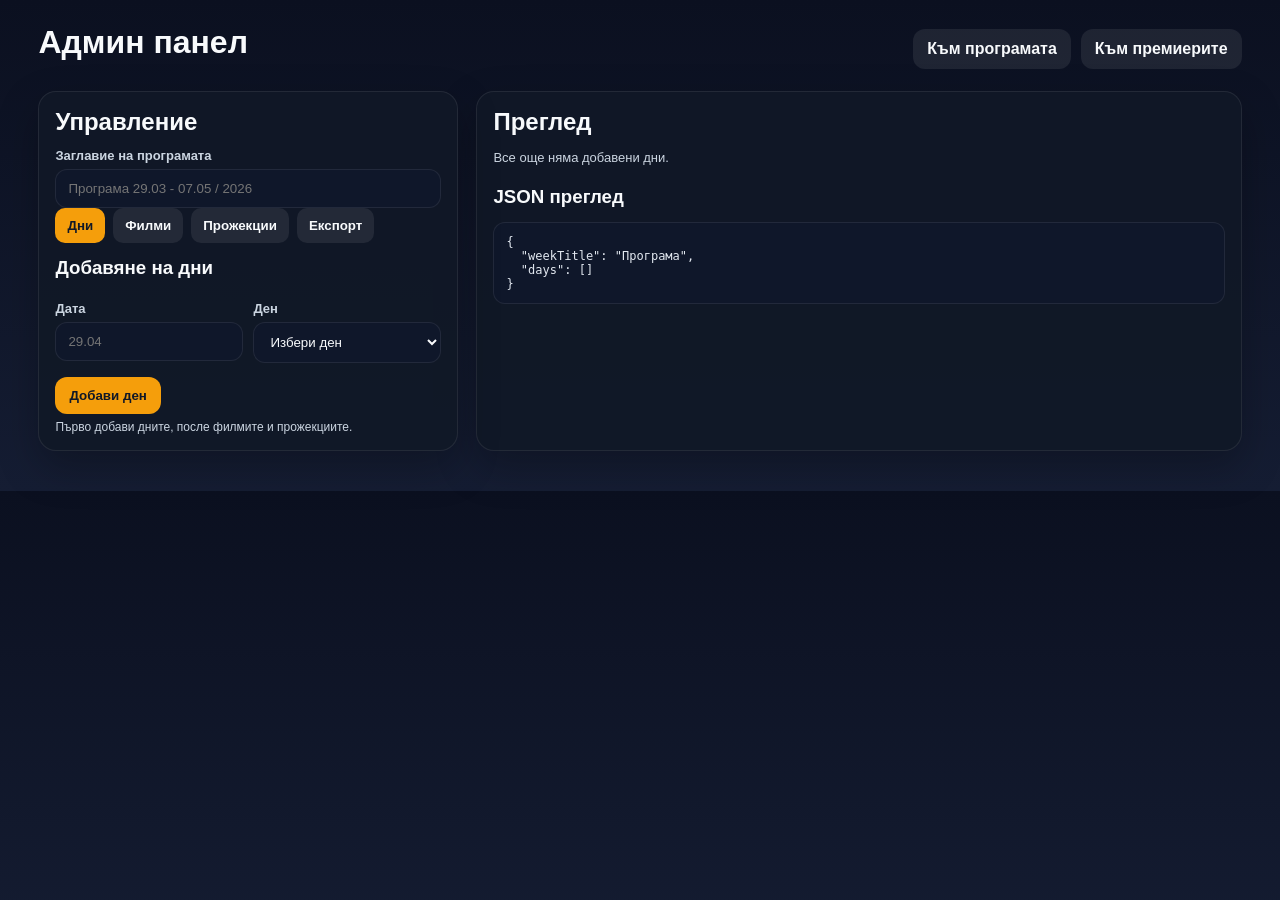
==== commit 21570d9d: "Fix template literal syntax in showStatus function" ====
--- a/admin.html
+++ b/admin.html
@@ -912,7 +912,7 @@
     return;
   }
 
-  showStatus(Добавени прожекции: ${addedCount});
+  showStatus(`Добавени прожекции: ${addedCount}`);
   renderPreview();
 }
 
